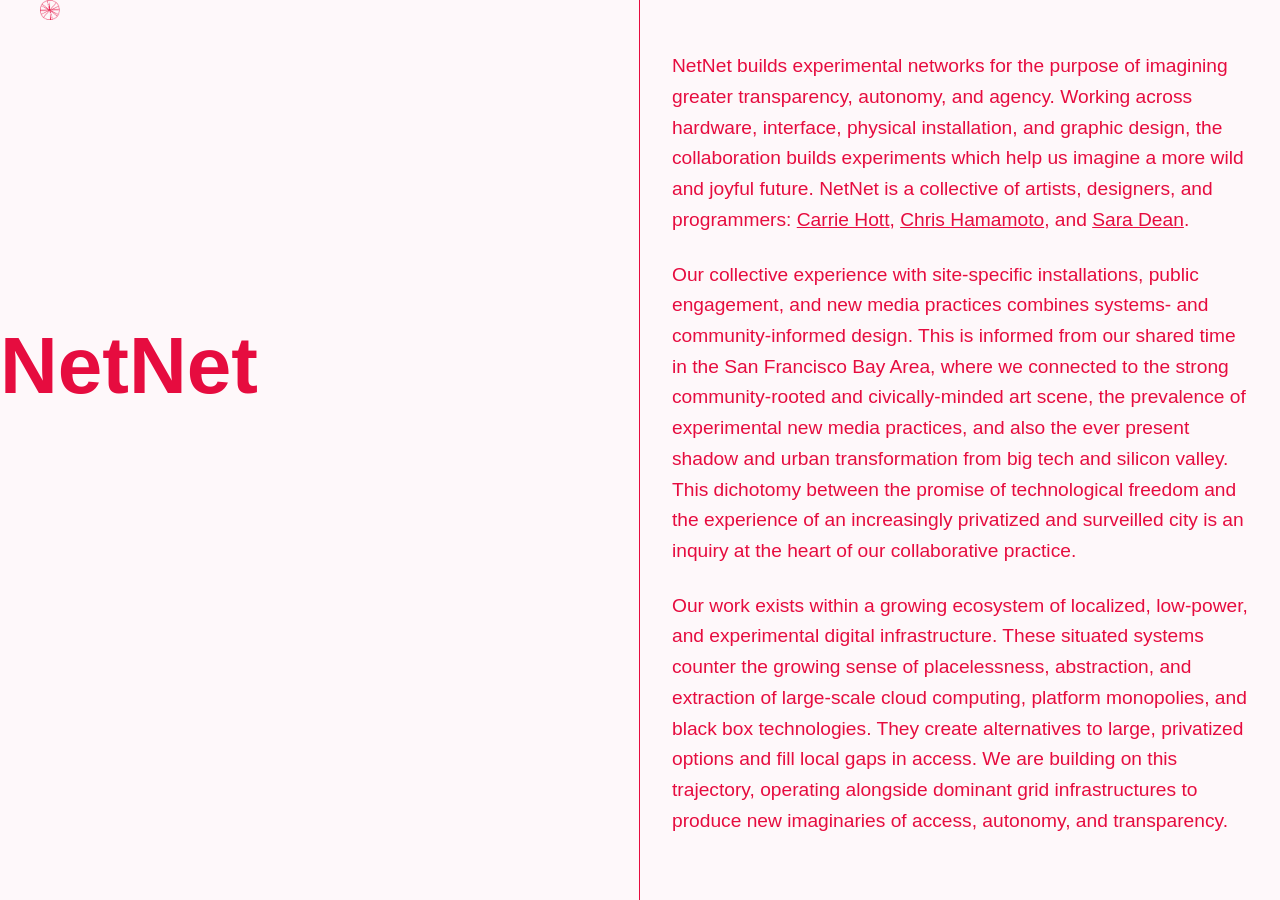
==== index.html @ 94cc8b20 "initial site" ====
<!DOCTYPE html>
<html lang="en">
    <head>
        <meta charset="utf-8">
        <meta http-equiv="X-UA-Compatible" content="IE=edge">
        <title>NetNet</title>
        <link rel="icon" href="img/netnet.png">
        <meta name="description" content="">
        <meta name="viewport" content="width=device-width, initial-scale=1">
        <link rel="stylesheet" href="css/style.css">
    </head>
    <body>
       
        <div id="title">
             <div id="net">
            <img src="img/netnet.png" alt="NetNet icon">
        </div>
        <h1>NetNet</h1>
      </div>
      <div id="content">
        <p>NetNet builds experimental networks for the purpose of imagining greater transparency, autonomy, and agency. Working across hardware, interface, physical installation, and graphic design, the collaboration builds experiments which help us imagine a more wild and joyful future. NetNet is a collective of artists, designers, and programmers: <a href="https://carriehott.com"target="_blank">Carrie Hott</a>, <a href="http://chrishamamoto.com/" target="_blank">Chris Hamamoto</a>, and <a href="https://ifthen.studio/" target="_blank">Sara Dean</a>. </p>

<p>Our collective experience with site-specific installations, public engagement, and new media practices combines systems- and community-informed design. This is informed from our shared time in the San Francisco Bay Area, where we connected to the strong community-rooted and civically-minded art scene, the prevalence of experimental new media practices, and also the ever present shadow and urban transformation from big tech and silicon valley. This dichotomy between the promise of technological freedom and the experience of an increasingly privatized and surveilled city is an inquiry at the heart of our collaborative practice.
</p>

<p>Our work exists within a growing ecosystem of localized, low-power, and experimental digital infrastructure. These situated systems counter the growing sense of placelessness, abstraction, and extraction of large-scale cloud computing, platform monopolies, and black box technologies. They create alternatives to large, privatized options and fill local gaps in access. We are building on this trajectory, operating alongside dominant grid infrastructures to produce new imaginaries of access, autonomy, and transparency.</p>
      </div>
        
        <script src="" async defer></script>
    </body>
</html>
---- css/style.css ----
html, body {
    margin: 0;
    padding: 0;
}

html {
    font-size: 100%;
}

*, *:before, *:after {
    box-sizing: border-box;
}   

body {
    font-family: Verdana, Geneva, Tahoma, sans-serif; 
    background-color: #fef8fa;
    color: #333;
}

#title {
    text-align: center;
    color: #e60c3f;
    width: 50%; 
    height: 100vh; 
    position: fixed;
    top: 0; 
    left: 0; 
    border-right: #e60c3f 1px solid;
}

#title h1 {
        font-size: 5rem;
text-align: center;
margin-top: 50%; 
width: 20%;
}

#content {
    margin-left: 50%;
    padding: 2rem;
    width: 50%;
}
#content p {
    color: #e60c3f;
    font-size: 1.2rem;
    line-height: 1.6;
    margin-bottom: 1.5rem;
}

a {
    color: #e60c3f;
    text-decoration: underline;
}

#net {
    position: absolute;
    width: 100px;
    animation: netmap-x 10s linear infinite alternate, netmap-y 10s linear infinite alternate;  
}

#net img {
      width: 20%; 
}

@keyframes netmap-x {
 from { left: 0px; }
  to   { left: calc(95% - 28px); }
}

@keyframes netmap-y {
  from { top: 0px; }
  to   { top: calc(95% - 28px); }
}
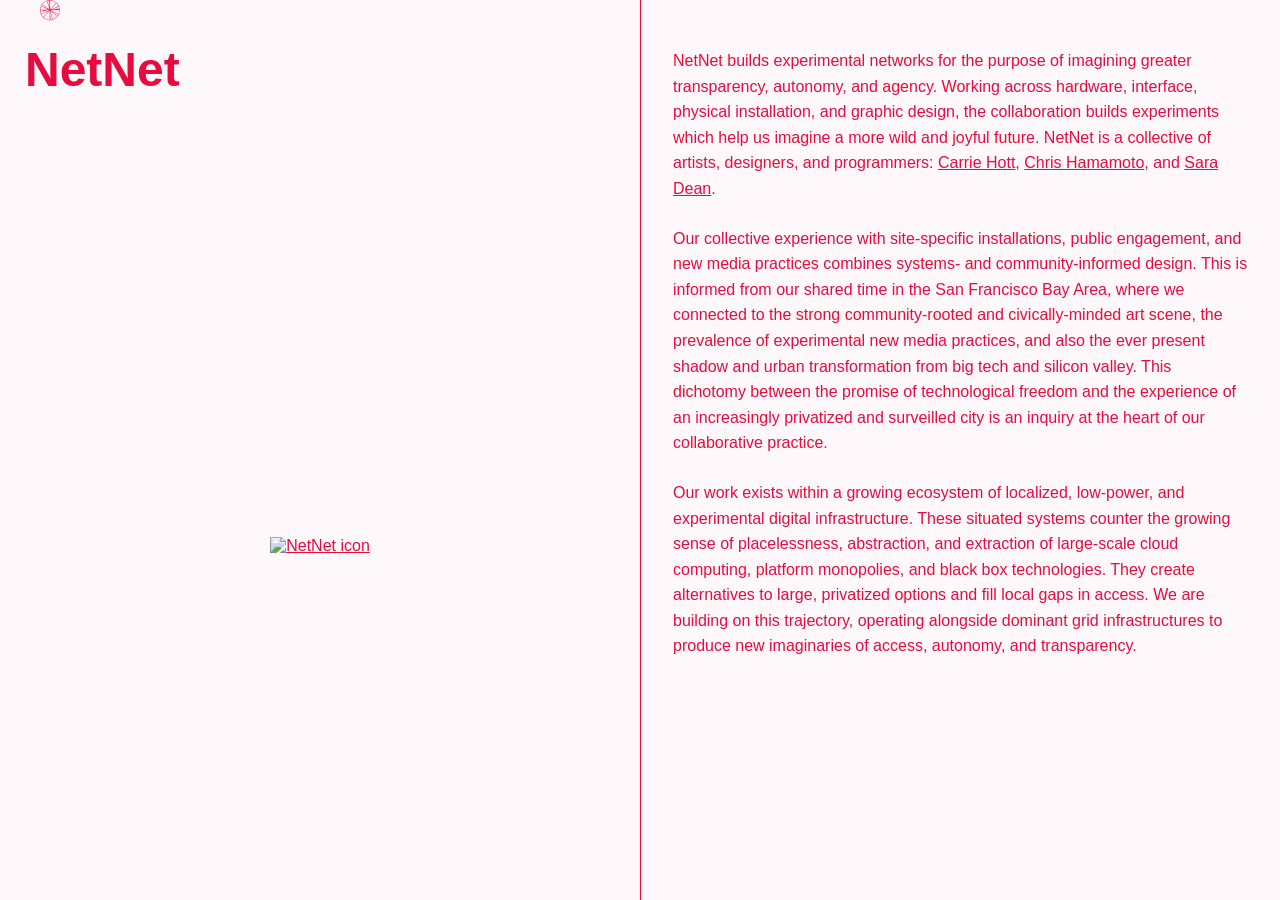
==== commit 65f2a539: "Add files via upload" ====
--- a/index.html
+++ b/index.html
@@ -10,22 +10,35 @@
         <link rel="stylesheet" href="css/style.css">
     </head>
     <body>
+            <h1 id="name">NetNet</h1>
        
         <div id="title">
              <div id="net">
             <img src="img/netnet.png" alt="NetNet icon">
         </div>
-        <h1>NetNet</h1>
       </div>
+
+      <main>
+
+        <div id="images">
+            <a href="radiostation.html">
+                <img src="img/MobileRadioIcon_Pink.png" alt="NetNet icon" id="radioimg">
+            </a>
+
+        </div>
+
+
       <div id="content">
+
         <p>NetNet builds experimental networks for the purpose of imagining greater transparency, autonomy, and agency. Working across hardware, interface, physical installation, and graphic design, the collaboration builds experiments which help us imagine a more wild and joyful future. NetNet is a collective of artists, designers, and programmers: <a href="https://carriehott.com"target="_blank">Carrie Hott</a>, <a href="http://chrishamamoto.com/" target="_blank">Chris Hamamoto</a>, and <a href="https://ifthen.studio/" target="_blank">Sara Dean</a>. </p>
 
-<p>Our collective experience with site-specific installations, public engagement, and new media practices combines systems- and community-informed design. This is informed from our shared time in the San Francisco Bay Area, where we connected to the strong community-rooted and civically-minded art scene, the prevalence of experimental new media practices, and also the ever present shadow and urban transformation from big tech and silicon valley. This dichotomy between the promise of technological freedom and the experience of an increasingly privatized and surveilled city is an inquiry at the heart of our collaborative practice.
-</p>
+        <p>Our collective experience with site-specific installations, public engagement, and new media practices combines systems- and community-informed design. This is informed from our shared time in the San Francisco Bay Area, where we connected to the strong community-rooted and civically-minded art scene, the prevalence of experimental new media practices, and also the ever present shadow and urban transformation from big tech and silicon valley. This dichotomy between the promise of technological freedom and the experience of an increasingly privatized and surveilled city is an inquiry at the heart of our collaborative practice.
+        </p>
 
-<p>Our work exists within a growing ecosystem of localized, low-power, and experimental digital infrastructure. These situated systems counter the growing sense of placelessness, abstraction, and extraction of large-scale cloud computing, platform monopolies, and black box technologies. They create alternatives to large, privatized options and fill local gaps in access. We are building on this trajectory, operating alongside dominant grid infrastructures to produce new imaginaries of access, autonomy, and transparency.</p>
-      </div>
-        
-        <script src="" async defer></script>
+        <p>Our work exists within a growing ecosystem of localized, low-power, and experimental digital infrastructure. These situated systems counter the growing sense of placelessness, abstraction, and extraction of large-scale cloud computing, platform monopolies, and black box technologies. They create alternatives to large, privatized options and fill local gaps in access. We are building on this trajectory, operating alongside dominant grid infrastructures to produce new imaginaries of access, autonomy, and transparency.</p>
+      
+    </div>
+        </main>
+
     </body>
 </html>
--- a/css/style.css
+++ b/css/style.css
@@ -17,35 +17,87 @@
     color: #333;
 }
 
+main {
+    display: flex;
+    flex-direction: row;
+    height: 100vh;
+    width: 100%;
+}
+
+#images {
+    padding-top: 15%; 
+    width: 50%;
+    height: 100vh;
+    display: flex;
+    flex-direction: column;
+    justify-content: center;
+    align-items: center;
+    
+}
+
+#radioimages {
+    padding-top: 10%; 
+    width: 50%;
+    height: 100vh;
+    display: flex;
+    flex-direction: column;
+    justify-content: space-between;
+    align-items: center;
+    border-right: #e60c3f 1px solid;
+      overflow-y: auto;
+}
+    
+
+.radioimg {
+    width: 85%;
+    margin: 1rem 0;
+}
+
+h2  {
+    color: #e60c3f;
+    font-size: 1.5rem;
+    margin-top: 1rem;
+}
+
+#content {
+    padding: 2rem;
+    width: 50%;
+    height: 100vh; 
+    overflow-y: auto;
+    border-left: #e60c3f 1px solid;
+}
+
+#content p {
+    color: #e60c3f;
+    font-size: 1rem;
+    line-height: 1.6;
+    margin-bottom: 1.5rem;
+}
+
 #title {
     text-align: center;
     color: #e60c3f;
     width: 50%; 
     height: 100vh; 
     position: fixed;
-    top: 0; 
-    left: 0; 
-    border-right: #e60c3f 1px solid;
+    z-index: -5; 
 }
 
-#title h1 {
-        font-size: 5rem;
-text-align: center;
-margin-top: 50%; 
-width: 20%;
-}
+#name {
+    color: #e60c3f;
+    font-size: 3rem;
+    position: fixed; 
+    top: 10px; 
+    left: 25px; 
+    width: 50%;
+    z-index: 1000;
+    }
 
-#content {
-    margin-left: 50%;
-    padding: 2rem;
-    width: 50%;
-}
-#content p {
-    color: #e60c3f;
-    font-size: 1.2rem;
-    line-height: 1.6;
-    margin-bottom: 1.5rem;
-}
+ #radioimg:hover {
+    border: 1px solid #e60c3f;
+ } 
+
+
 
 a {
     color: #e60c3f;
@@ -62,6 +114,11 @@
       width: 20%; 
 }
 
+p .small {
+    font-size: 0.5rem;
+    color: #e60c3f;
+}
+
 @keyframes netmap-x {
  from { left: 0px; }
   to   { left: calc(95% - 28px); }
@@ -70,4 +127,26 @@
 @keyframes netmap-y {
   from { top: 0px; }
   to   { top: calc(95% - 28px); }
+}
+
+@media (max-width: 768px) {
+    #title {
+        position: static;
+        width: 100%;
+        height: auto;
+        border-right: none;
+        border-bottom: #e60c3f 1px solid;
+        padding: 2rem;
+    }
+
+    #title h1 {
+        font-size: 5rem;
+        margin-top: 1rem;
+        width: 100%;
+    }
+
+    #content {
+        margin-left: 0;
+        width: 100%;
+    }
 }
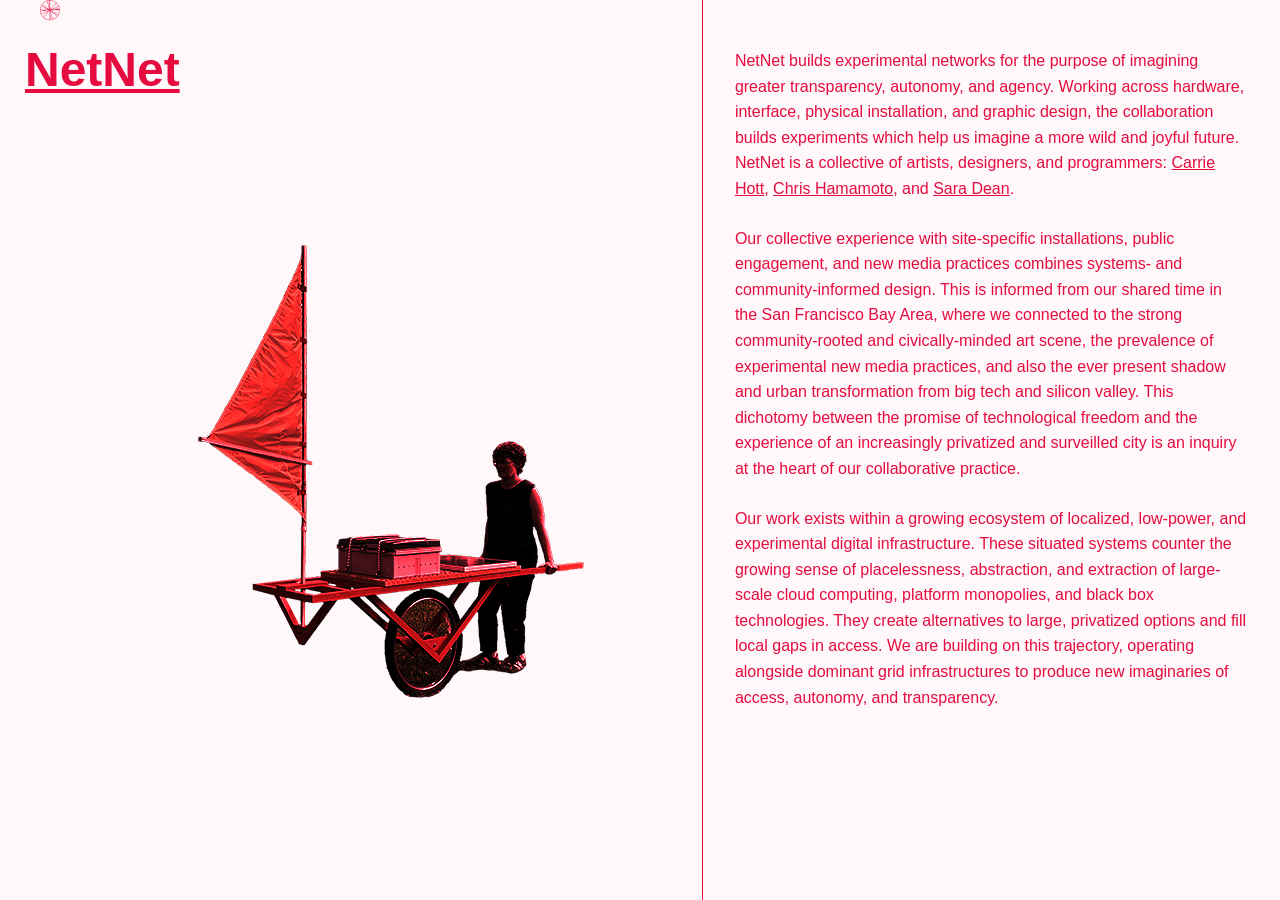
==== commit db724b61: "radio update" ====
--- a/index.html
+++ b/index.html
@@ -10,10 +10,13 @@
         <link rel="stylesheet" href="css/style.css">
     </head>
     <body>
-            <h1 id="name">NetNet</h1>
+               
+            <h1 id="name">
+                <a href="index.html">NetNet</a>
+            </h1>
        
         <div id="title">
-             <div id="net">
+            <div id="net">
             <img src="img/netnet.png" alt="NetNet icon">
         </div>
       </div>
@@ -22,7 +25,7 @@
 
         <div id="images">
             <a href="radiostation.html">
-                <img src="img/MobileRadioIcon_Pink.png" alt="NetNet icon" id="radioimg">
+                <img src="img/MobileRadioIcon_Pink.png" alt="NetNet icon" id="cartimg">
             </a>
 
         </div>
--- a/css/style.css
+++ b/css/style.css
@@ -25,14 +25,11 @@
 }
 
 #images {
-    padding-top: 15%; 
+   margin-top: 15%;
+   margin-left: 10%;
+   padding: 1%; 
     width: 50%;
-    height: 100vh;
-    display: flex;
-    flex-direction: column;
-    justify-content: center;
-    align-items: center;
-    
+
 }
 
 #radioimages {
@@ -53,10 +50,23 @@
     margin: 1rem 0;
 }
 
+#cartimg {
+    max-width: 100%;
+    margin: 1rem 0;
+}
+
+#cartimg:hover {
+    opacity: 0.5; 
+}
+
 h2  {
     color: #e60c3f;
     font-size: 1.5rem;
     margin-top: 1rem;
+}
+
+#mobile_description {
+    display: none;
 }
 
 #content {
@@ -83,16 +93,6 @@
     z-index: -5; 
 }
 
-#name {
-    color: #e60c3f;
-    font-size: 3rem;
-    position: fixed; 
-    top: 10px; 
-    left: 25px; 
-    width: 50%;
-    z-index: 1000;
-    }
-
  #radioimg:hover {
     border: 1px solid #e60c3f;
  } 
@@ -110,6 +110,18 @@
     animation: netmap-x 10s linear infinite alternate, netmap-y 10s linear infinite alternate;  
 }
 
+#name {
+    color: #e60c3f;
+    font-size: 3rem;
+    position: fixed; 
+    top: 10px; 
+    left: 25px; 
+    width: 50%;
+    z-index: 1000;
+    text-decoration: none;
+    }
+
+    
 #net img {
       width: 20%; 
 }
@@ -130,23 +142,51 @@
 }
 
 @media (max-width: 768px) {
-    #title {
+    #title, #name {
         position: static;
         width: 100%;
         height: auto;
         border-right: none;
-        border-bottom: #e60c3f 1px solid;
         padding: 2rem;
+        text-decoration: none;
     }
 
-    #title h1 {
+    #title h1, #name h1 {
         font-size: 5rem;
         margin-top: 1rem;
         width: 100%;
+        text-decoration: none;
+    }
+
+
+    #mobile_description {
+        display: block;
+        position: static;
+        padding-left: 2rem;
+        padding-right: 2rem;
+        width: 100%;
+        height: auto;
+        border-right: none;
+          color: #e60c3f;
+    }
+
+    main {
+        flex-direction: column;
+        height: auto;
+    }
+
+    #radioimages {
+        width: 100%;
+        height: auto;
+        border-right: none;
+        border-bottom: #e60c3f 1px solid;
     }
 
     #content {
         margin-left: 0;
         width: 100%;
+        border-left: none;
+        border-top: #e60c3f 1px solid;
+        padding: 2rem;
     }
 }
